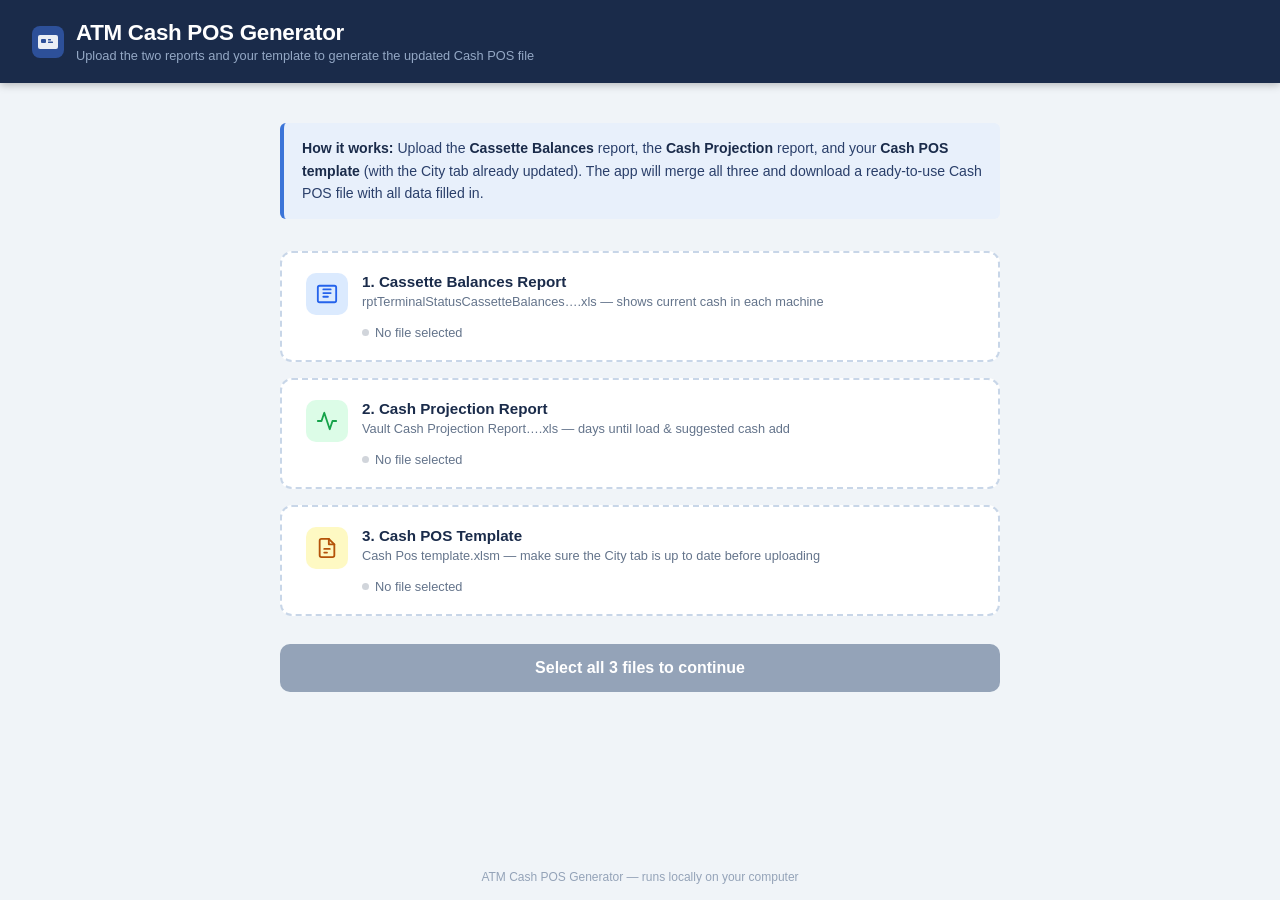
==== templates/index.html @ 0773ab5d "Initial ATM Cash POS Generator Flask app that merges Cassette Balances and Cash Projection reports i" ====
<!DOCTYPE html>
<html lang="en">
<head>
  <meta charset="UTF-8" />
  <meta name="viewport" content="width=device-width, initial-scale=1.0" />
  <title>ATM Cash POS Generator</title>
  <style>
    *, *::before, *::after { box-sizing: border-box; margin: 0; padding: 0; }

    body {
      font-family: -apple-system, BlinkMacSystemFont, 'Segoe UI', Roboto, sans-serif;
      background: #f0f4f8;
      min-height: 100vh;
      display: flex;
      flex-direction: column;
    }

    header {
      background: #1a2b4a;
      color: #fff;
      padding: 20px 32px;
      display: flex;
      align-items: center;
      gap: 12px;
      box-shadow: 0 2px 8px rgba(0,0,0,0.25);
    }

    header svg { flex-shrink: 0; }

    header h1 {
      font-size: 1.4rem;
      font-weight: 700;
      letter-spacing: -0.3px;
    }

    header p {
      font-size: 0.8rem;
      color: #94a8c5;
      margin-top: 2px;
    }

    main {
      flex: 1;
      max-width: 760px;
      width: 100%;
      margin: 40px auto;
      padding: 0 20px 40px;
    }

    .instructions {
      background: #e8f0fb;
      border-left: 4px solid #3b74d8;
      border-radius: 6px;
      padding: 14px 18px;
      margin-bottom: 32px;
      font-size: 0.88rem;
      color: #2a3f6a;
      line-height: 1.6;
    }

    .instructions strong { color: #1a2b4a; }

    .uploads-grid {
      display: grid;
      grid-template-columns: 1fr;
      gap: 16px;
      margin-bottom: 28px;
    }

    .upload-card {
      background: #fff;
      border: 2px dashed #c8d6e8;
      border-radius: 12px;
      padding: 20px 24px;
      cursor: pointer;
      transition: border-color 0.2s, background 0.2s;
      position: relative;
    }

    .upload-card:hover, .upload-card.drag-over {
      border-color: #3b74d8;
      background: #f5f8ff;
    }

    .upload-card.has-file {
      border-color: #22c55e;
      border-style: solid;
      background: #f0fdf4;
    }

    .upload-card input[type="file"] {
      position: absolute;
      inset: 0;
      opacity: 0;
      cursor: pointer;
      width: 100%;
      height: 100%;
    }

    .card-header {
      display: flex;
      align-items: flex-start;
      gap: 14px;
    }

    .card-icon {
      width: 42px;
      height: 42px;
      border-radius: 10px;
      display: flex;
      align-items: center;
      justify-content: center;
      flex-shrink: 0;
    }

    .icon-blue  { background: #dbeafe; }
    .icon-green { background: #dcfce7; }
    .icon-amber { background: #fef9c3; }

    .card-text h3 {
      font-size: 0.95rem;
      font-weight: 600;
      color: #1a2b4a;
      margin-bottom: 3px;
    }

    .card-text p {
      font-size: 0.8rem;
      color: #64748b;
      line-height: 1.4;
    }

    .file-status {
      margin-top: 10px;
      margin-left: 56px;
      font-size: 0.8rem;
      color: #64748b;
      display: flex;
      align-items: center;
      gap: 6px;
    }

    .file-status.selected { color: #16a34a; }
    .file-status .dot { width: 7px; height: 7px; border-radius: 50%; background: #d1d5db; }
    .file-status.selected .dot { background: #22c55e; }

    .btn-process {
      width: 100%;
      padding: 15px;
      background: #1a2b4a;
      color: #fff;
      border: none;
      border-radius: 10px;
      font-size: 1rem;
      font-weight: 600;
      cursor: pointer;
      transition: background 0.2s, transform 0.1s;
      display: flex;
      align-items: center;
      justify-content: center;
      gap: 10px;
    }

    .btn-process:hover:not(:disabled) { background: #243d6b; }
    .btn-process:active:not(:disabled) { transform: scale(0.99); }
    .btn-process:disabled { background: #94a3b8; cursor: not-allowed; }

    .spinner {
      width: 20px;
      height: 20px;
      border: 3px solid rgba(255,255,255,0.3);
      border-top-color: #fff;
      border-radius: 50%;
      animation: spin 0.7s linear infinite;
      display: none;
    }

    @keyframes spin { to { transform: rotate(360deg); } }

    .toast {
      margin-top: 20px;
      padding: 14px 18px;
      border-radius: 8px;
      font-size: 0.88rem;
      display: none;
      align-items: flex-start;
      gap: 10px;
      line-height: 1.5;
    }

    .toast.success {
      background: #f0fdf4;
      border: 1px solid #86efac;
      color: #166534;
      display: flex;
    }

    .toast.error {
      background: #fef2f2;
      border: 1px solid #fca5a5;
      color: #991b1b;
      display: flex;
    }

    .toast svg { flex-shrink: 0; margin-top: 1px; }

    .stats {
      display: flex;
      gap: 12px;
      margin-top: 8px;
    }

    .stat-badge {
      background: #dcfce7;
      color: #166534;
      padding: 3px 10px;
      border-radius: 20px;
      font-size: 0.78rem;
      font-weight: 600;
    }

    footer {
      text-align: center;
      padding: 16px;
      font-size: 0.75rem;
      color: #94a3b8;
    }
  </style>
</head>
<body>

<header>
  <svg width="32" height="32" viewBox="0 0 32 32" fill="none">
    <rect width="32" height="32" rx="8" fill="#2d5099"/>
    <rect x="6" y="9" width="20" height="14" rx="2" fill="white" opacity="0.9"/>
    <rect x="9" y="13" width="5" height="4" rx="1" fill="#2d5099"/>
    <rect x="16" y="13" width="3" height="1.5" rx="0.5" fill="#2d5099"/>
    <rect x="16" y="15.5" width="5" height="1.5" rx="0.5" fill="#2d5099"/>
  </svg>
  <div>
    <h1>ATM Cash POS Generator</h1>
    <p>Upload the two reports and your template to generate the updated Cash POS file</p>
  </div>
</header>

<main>
  <div class="instructions">
    <strong>How it works:</strong> Upload the <strong>Cassette Balances</strong> report, the <strong>Cash Projection</strong> report, and your <strong>Cash POS template</strong> (with the City tab already updated). The app will merge all three and download a ready-to-use Cash POS file with all data filled in.
  </div>

  <form id="uploadForm">
    <div class="uploads-grid">

      <!-- Cassette Balances -->
      <div class="upload-card" id="card-cassette">
        <input type="file" name="cassette" id="file-cassette" accept=".xls,.xlsx" />
        <div class="card-header">
          <div class="card-icon icon-blue">
            <svg width="22" height="22" viewBox="0 0 24 24" fill="none" stroke="#2563eb" stroke-width="2" stroke-linecap="round" stroke-linejoin="round">
              <rect x="2" y="3" width="20" height="18" rx="2"/>
              <path d="M8 7h8M8 11h8M8 15h5"/>
            </svg>
          </div>
          <div class="card-text">
            <h3>1. Cassette Balances Report</h3>
            <p>rptTerminalStatusCassetteBalances&hellip;.xls &mdash; shows current cash in each machine</p>
          </div>
        </div>
        <div class="file-status" id="status-cassette">
          <span class="dot"></span>
          <span>No file selected</span>
        </div>
      </div>

      <!-- Cash Projection -->
      <div class="upload-card" id="card-projection">
        <input type="file" name="projection" id="file-projection" accept=".xls,.xlsx" />
        <div class="card-header">
          <div class="card-icon icon-green">
            <svg width="22" height="22" viewBox="0 0 24 24" fill="none" stroke="#16a34a" stroke-width="2" stroke-linecap="round" stroke-linejoin="round">
              <polyline points="22 12 18 12 15 21 9 3 6 12 2 12"/>
            </svg>
          </div>
          <div class="card-text">
            <h3>2. Cash Projection Report</h3>
            <p>Vault Cash Projection Report&hellip;.xls &mdash; days until load &amp; suggested cash add</p>
          </div>
        </div>
        <div class="file-status" id="status-projection">
          <span class="dot"></span>
          <span>No file selected</span>
        </div>
      </div>

      <!-- Template -->
      <div class="upload-card" id="card-template">
        <input type="file" name="template" id="file-template" accept=".xlsm,.xlsx" />
        <div class="card-header">
          <div class="card-icon icon-amber">
            <svg width="22" height="22" viewBox="0 0 24 24" fill="none" stroke="#b45309" stroke-width="2" stroke-linecap="round" stroke-linejoin="round">
              <path d="M14 2H6a2 2 0 0 0-2 2v16a2 2 0 0 0 2 2h12a2 2 0 0 0 2-2V8z"/>
              <polyline points="14 2 14 8 20 8"/>
              <line x1="9" y1="13" x2="15" y2="13"/>
              <line x1="9" y1="17" x2="12" y2="17"/>
            </svg>
          </div>
          <div class="card-text">
            <h3>3. Cash POS Template</h3>
            <p>Cash Pos template.xlsm &mdash; make sure the City tab is up to date before uploading</p>
          </div>
        </div>
        <div class="file-status" id="status-template">
          <span class="dot"></span>
          <span>No file selected</span>
        </div>
      </div>

    </div>

    <button type="submit" class="btn-process" id="btnProcess" disabled>
      <div class="spinner" id="spinner"></div>
      <span id="btnText">Select all 3 files to continue</span>
    </button>
  </form>

  <div class="toast" id="toastSuccess">
    <svg width="18" height="18" viewBox="0 0 24 24" fill="none" stroke="#16a34a" stroke-width="2.5" stroke-linecap="round" stroke-linejoin="round">
      <path d="M22 11.08V12a10 10 0 1 1-5.93-9.14"/><polyline points="22 4 12 14.01 9 11.01"/>
    </svg>
    <div>
      <strong>File downloaded successfully!</strong>
      <div class="stats" id="statsRow"></div>
    </div>
  </div>

  <div class="toast" id="toastError">
    <svg width="18" height="18" viewBox="0 0 24 24" fill="none" stroke="#dc2626" stroke-width="2.5" stroke-linecap="round" stroke-linejoin="round">
      <circle cx="12" cy="12" r="10"/><line x1="15" y1="9" x2="9" y2="15"/><line x1="9" y1="9" x2="15" y2="15"/>
    </svg>
    <span id="errorMsg"></span>
  </div>
</main>

<footer>ATM Cash POS Generator &mdash; runs locally on your computer</footer>

<script>
  const files = { cassette: null, projection: null, template: null };

  function updateCard(name, filename) {
    const card = document.getElementById(`card-${name}`);
    const status = document.getElementById(`status-${name}`);
    if (filename) {
      card.classList.add('has-file');
      status.classList.add('selected');
      status.innerHTML = `<span class="dot"></span><span>${filename}</span>`;
    } else {
      card.classList.remove('has-file');
      status.classList.remove('selected');
      status.innerHTML = `<span class="dot"></span><span>No file selected</span>`;
    }
    checkReady();
  }

  function checkReady() {
    const ready = files.cassette && files.projection && files.template;
    const btn = document.getElementById('btnProcess');
    const btnText = document.getElementById('btnText');
    btn.disabled = !ready;
    btnText.textContent = ready ? 'Generate Cash POS File' : 'Select all 3 files to continue';
  }

  ['cassette', 'projection', 'template'].forEach(name => {
    const input = document.getElementById(`file-${name}`);
    input.addEventListener('change', () => {
      files[name] = input.files[0] || null;
      updateCard(name, files[name]?.name || null);
    });

    const card = document.getElementById(`card-${name}`);
    card.addEventListener('dragover', e => { e.preventDefault(); card.classList.add('drag-over'); });
    card.addEventListener('dragleave', () => card.classList.remove('drag-over'));
    card.addEventListener('drop', e => {
      e.preventDefault();
      card.classList.remove('drag-over');
      const file = e.dataTransfer.files[0];
      if (file) {
        const dt = new DataTransfer();
        dt.items.add(file);
        input.files = dt.files;
        files[name] = file;
        updateCard(name, file.name);
      }
    });
  });

  document.getElementById('uploadForm').addEventListener('submit', async (e) => {
    e.preventDefault();

    const btn = document.getElementById('btnProcess');
    const spinner = document.getElementById('spinner');
    const btnText = document.getElementById('btnText');
    const successToast = document.getElementById('toastSuccess');
    const errorToast = document.getElementById('toastError');

    btn.disabled = true;
    spinner.style.display = 'block';
    btnText.textContent = 'Processing…';
    successToast.style.display = 'none';
    errorToast.style.display = 'none';

    const formData = new FormData();
    formData.append('cassette', files.cassette);
    formData.append('projection', files.projection);
    formData.append('template', files.template);

    try {
      const response = await fetch('/process', { method: 'POST', body: formData });

      if (!response.ok) {
        const data = await response.json().catch(() => ({ error: 'Unknown error' }));
        throw new Error(data.error || `Server error ${response.status}`);
      }

      const totalCount = response.headers.get('X-Terminal-Count');
      const tulsaCount = response.headers.get('X-Tulsa-Count');

      const blob = await response.blob();
      const cd = response.headers.get('Content-Disposition') || '';
      const match = cd.match(/filename="?([^"]+)"?/);
      const filename = match ? match[1] : 'Cash_Pos.xlsm';

      const url = URL.createObjectURL(blob);
      const a = document.createElement('a');
      a.href = url;
      a.download = filename;
      a.click();
      URL.revokeObjectURL(url);

      const statsRow = document.getElementById('statsRow');
      statsRow.innerHTML = '';
      if (totalCount) {
        statsRow.innerHTML += `<span class="stat-badge">${totalCount} terminals</span>`;
      }
      if (tulsaCount) {
        statsRow.innerHTML += `<span class="stat-badge">${tulsaCount} Tulsa</span>`;
      }

      successToast.style.display = 'flex';
    } catch (err) {
      document.getElementById('errorMsg').textContent = err.message;
      errorToast.style.display = 'flex';
    } finally {
      btn.disabled = false;
      spinner.style.display = 'none';
      btnText.textContent = 'Generate Cash POS File';
    }
  });
</script>
</body>
</html>
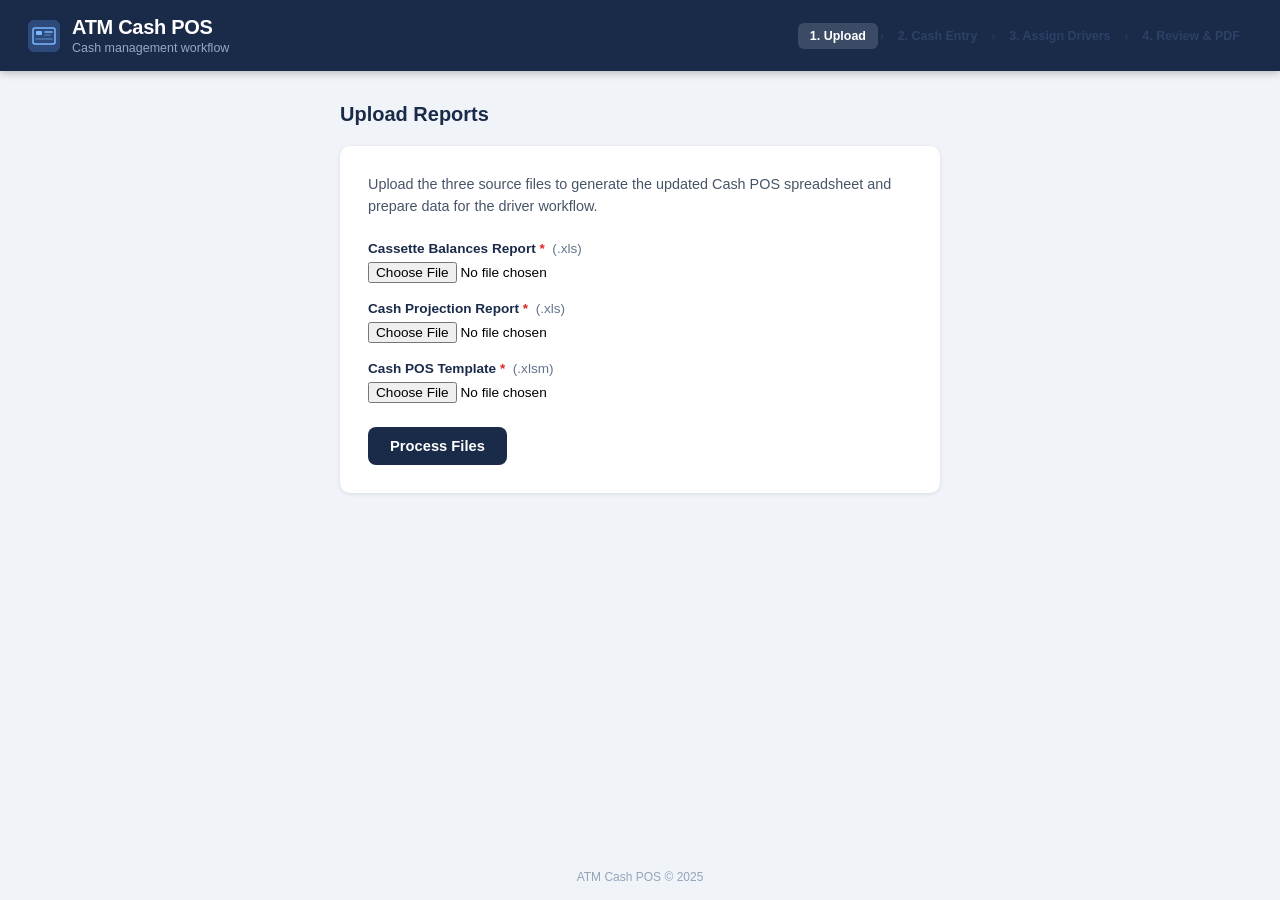
==== commit b6ba7b60: "Add Steps 2-4: cash entry, driver assignment, PDF generation" ====
--- a/templates/index.html
+++ b/templates/index.html
@@ -1,460 +1,172 @@
 <!DOCTYPE html>
 <html lang="en">
 <head>
-  <meta charset="UTF-8" />
-  <meta name="viewport" content="width=device-width, initial-scale=1.0" />
-  <title>ATM Cash POS Generator</title>
-  <style>
-    *, *::before, *::after { box-sizing: border-box; margin: 0; padding: 0; }
-
-    body {
-      font-family: -apple-system, BlinkMacSystemFont, 'Segoe UI', Roboto, sans-serif;
-      background: #f0f4f8;
-      min-height: 100vh;
-      display: flex;
-      flex-direction: column;
-    }
-
-    header {
-      background: #1a2b4a;
-      color: #fff;
-      padding: 20px 32px;
-      display: flex;
-      align-items: center;
-      gap: 12px;
-      box-shadow: 0 2px 8px rgba(0,0,0,0.25);
-    }
-
-    header svg { flex-shrink: 0; }
-
-    header h1 {
-      font-size: 1.4rem;
-      font-weight: 700;
-      letter-spacing: -0.3px;
-    }
-
-    header p {
-      font-size: 0.8rem;
-      color: #94a8c5;
-      margin-top: 2px;
-    }
-
-    main {
-      flex: 1;
-      max-width: 760px;
-      width: 100%;
-      margin: 40px auto;
-      padding: 0 20px 40px;
-    }
-
-    .instructions {
-      background: #e8f0fb;
-      border-left: 4px solid #3b74d8;
-      border-radius: 6px;
-      padding: 14px 18px;
-      margin-bottom: 32px;
-      font-size: 0.88rem;
-      color: #2a3f6a;
-      line-height: 1.6;
-    }
-
-    .instructions strong { color: #1a2b4a; }
-
-    .uploads-grid {
-      display: grid;
-      grid-template-columns: 1fr;
-      gap: 16px;
-      margin-bottom: 28px;
-    }
-
-    .upload-card {
-      background: #fff;
-      border: 2px dashed #c8d6e8;
-      border-radius: 12px;
-      padding: 20px 24px;
-      cursor: pointer;
-      transition: border-color 0.2s, background 0.2s;
-      position: relative;
-    }
-
-    .upload-card:hover, .upload-card.drag-over {
-      border-color: #3b74d8;
-      background: #f5f8ff;
-    }
-
-    .upload-card.has-file {
-      border-color: #22c55e;
-      border-style: solid;
-      background: #f0fdf4;
-    }
-
-    .upload-card input[type="file"] {
-      position: absolute;
-      inset: 0;
-      opacity: 0;
-      cursor: pointer;
-      width: 100%;
-      height: 100%;
-    }
-
-    .card-header {
-      display: flex;
-      align-items: flex-start;
-      gap: 14px;
-    }
-
-    .card-icon {
-      width: 42px;
-      height: 42px;
-      border-radius: 10px;
-      display: flex;
-      align-items: center;
-      justify-content: center;
-      flex-shrink: 0;
-    }
-
-    .icon-blue  { background: #dbeafe; }
-    .icon-green { background: #dcfce7; }
-    .icon-amber { background: #fef9c3; }
-
-    .card-text h3 {
-      font-size: 0.95rem;
-      font-weight: 600;
-      color: #1a2b4a;
-      margin-bottom: 3px;
-    }
-
-    .card-text p {
-      font-size: 0.8rem;
-      color: #64748b;
-      line-height: 1.4;
-    }
-
-    .file-status {
-      margin-top: 10px;
-      margin-left: 56px;
-      font-size: 0.8rem;
-      color: #64748b;
-      display: flex;
-      align-items: center;
-      gap: 6px;
-    }
-
-    .file-status.selected { color: #16a34a; }
-    .file-status .dot { width: 7px; height: 7px; border-radius: 50%; background: #d1d5db; }
-    .file-status.selected .dot { background: #22c55e; }
-
-    .btn-process {
-      width: 100%;
-      padding: 15px;
-      background: #1a2b4a;
-      color: #fff;
-      border: none;
-      border-radius: 10px;
-      font-size: 1rem;
-      font-weight: 600;
-      cursor: pointer;
-      transition: background 0.2s, transform 0.1s;
-      display: flex;
-      align-items: center;
-      justify-content: center;
-      gap: 10px;
-    }
-
-    .btn-process:hover:not(:disabled) { background: #243d6b; }
-    .btn-process:active:not(:disabled) { transform: scale(0.99); }
-    .btn-process:disabled { background: #94a3b8; cursor: not-allowed; }
-
-    .spinner {
-      width: 20px;
-      height: 20px;
-      border: 3px solid rgba(255,255,255,0.3);
-      border-top-color: #fff;
-      border-radius: 50%;
-      animation: spin 0.7s linear infinite;
-      display: none;
-    }
-
-    @keyframes spin { to { transform: rotate(360deg); } }
-
-    .toast {
-      margin-top: 20px;
-      padding: 14px 18px;
-      border-radius: 8px;
-      font-size: 0.88rem;
-      display: none;
-      align-items: flex-start;
-      gap: 10px;
-      line-height: 1.5;
-    }
-
-    .toast.success {
-      background: #f0fdf4;
-      border: 1px solid #86efac;
-      color: #166534;
-      display: flex;
-    }
-
-    .toast.error {
-      background: #fef2f2;
-      border: 1px solid #fca5a5;
-      color: #991b1b;
-      display: flex;
-    }
-
-    .toast svg { flex-shrink: 0; margin-top: 1px; }
-
-    .stats {
-      display: flex;
-      gap: 12px;
-      margin-top: 8px;
-    }
-
-    .stat-badge {
-      background: #dcfce7;
-      color: #166534;
-      padding: 3px 10px;
-      border-radius: 20px;
-      font-size: 0.78rem;
-      font-weight: 600;
-    }
-
-    footer {
-      text-align: center;
-      padding: 16px;
-      font-size: 0.75rem;
-      color: #94a3b8;
-    }
-  </style>
+  <meta charset="UTF-8">
+  <meta name="viewport" content="width=device-width, initial-scale=1.0">
+  <title>ATM Cash POS — Step 1</title>
+  <link rel="stylesheet" href="/static/style.css">
+  <script src="/static/utils.js"></script>
 </head>
 <body>
 
 <header>
   <svg width="32" height="32" viewBox="0 0 32 32" fill="none">
-    <rect width="32" height="32" rx="8" fill="#2d5099"/>
-    <rect x="6" y="9" width="20" height="14" rx="2" fill="white" opacity="0.9"/>
-    <rect x="9" y="13" width="5" height="4" rx="1" fill="#2d5099"/>
-    <rect x="16" y="13" width="3" height="1.5" rx="0.5" fill="#2d5099"/>
-    <rect x="16" y="15.5" width="5" height="1.5" rx="0.5" fill="#2d5099"/>
+    <rect width="32" height="32" rx="6" fill="#2d4a7a"/>
+    <rect x="5" y="8" width="22" height="16" rx="2" stroke="#7ab8ff" stroke-width="1.5"/>
+    <rect x="8" y="11" width="6" height="4" rx="1" fill="#7ab8ff"/>
+    <line x1="17" y1="12" x2="24" y2="12" stroke="#7ab8ff" stroke-width="1.5" stroke-linecap="round"/>
+    <line x1="17" y1="15" x2="22" y2="15" stroke="#4a7ab5" stroke-width="1.5" stroke-linecap="round"/>
+    <line x1="8" y1="19" x2="24" y2="19" stroke="#4a7ab5" stroke-width="1.5" stroke-linecap="round"/>
   </svg>
-  <div>
-    <h1>ATM Cash POS Generator</h1>
-    <p>Upload the two reports and your template to generate the updated Cash POS file</p>
+  <div class="header-title">
+    <h1>ATM Cash POS</h1>
+    <p>Cash management workflow</p>
   </div>
+  <nav class="step-nav">
+    <a href="/" class="active">1. Upload</a>
+    <span class="sep">›</span>
+    <a href="/step2" class="disabled">2. Cash Entry</a>
+    <span class="sep">›</span>
+    <a href="/step3" class="disabled">3. Assign Drivers</a>
+    <span class="sep">›</span>
+    <a href="/step4" class="disabled">4. Review & PDF</a>
+  </nav>
 </header>
 
-<main>
-  <div class="instructions">
-    <strong>How it works:</strong> Upload the <strong>Cassette Balances</strong> report, the <strong>Cash Projection</strong> report, and your <strong>Cash POS template</strong> (with the City tab already updated). The app will merge all three and download a ready-to-use Cash POS file with all data filled in.
+<main class="page-main" style="max-width:640px">
+
+  <div class="page-header">
+    <h2>Upload Reports</h2>
   </div>
 
-  <form id="uploadForm">
-    <div class="uploads-grid">
+  <div style="background:#fff;border-radius:10px;padding:28px;box-shadow:0 1px 4px rgba(0,0,0,0.1)">
+    <p style="font-size:0.9rem;color:#475569;margin-bottom:24px;line-height:1.5">
+      Upload the three source files to generate the updated Cash POS spreadsheet
+      and prepare data for the driver workflow.
+    </p>
 
-      <!-- Cassette Balances -->
-      <div class="upload-card" id="card-cassette">
-        <input type="file" name="cassette" id="file-cassette" accept=".xls,.xlsx" />
-        <div class="card-header">
-          <div class="card-icon icon-blue">
-            <svg width="22" height="22" viewBox="0 0 24 24" fill="none" stroke="#2563eb" stroke-width="2" stroke-linecap="round" stroke-linejoin="round">
-              <rect x="2" y="3" width="20" height="18" rx="2"/>
-              <path d="M8 7h8M8 11h8M8 15h5"/>
-            </svg>
-          </div>
-          <div class="card-text">
-            <h3>1. Cassette Balances Report</h3>
-            <p>rptTerminalStatusCassetteBalances&hellip;.xls &mdash; shows current cash in each machine</p>
-          </div>
+    <form id="uploadForm">
+      <div style="display:flex;flex-direction:column;gap:18px;margin-bottom:24px">
+
+        <div>
+          <label style="display:block;font-size:0.85rem;font-weight:600;color:#1a2b4a;margin-bottom:6px">
+            Cassette Balances Report <span style="color:#dc2626">*</span>
+            <span style="font-weight:400;color:#64748b">&nbsp;(.xls)</span>
+          </label>
+          <input type="file" id="cassette" name="cassette" accept=".xls,.xlsx"
+            style="font-size:0.85rem;width:100%">
         </div>
-        <div class="file-status" id="status-cassette">
-          <span class="dot"></span>
-          <span>No file selected</span>
+
+        <div>
+          <label style="display:block;font-size:0.85rem;font-weight:600;color:#1a2b4a;margin-bottom:6px">
+            Cash Projection Report <span style="color:#dc2626">*</span>
+            <span style="font-weight:400;color:#64748b">&nbsp;(.xls)</span>
+          </label>
+          <input type="file" id="projection" name="projection" accept=".xls,.xlsx"
+            style="font-size:0.85rem;width:100%">
+        </div>
+
+        <div>
+          <label style="display:block;font-size:0.85rem;font-weight:600;color:#1a2b4a;margin-bottom:6px">
+            Cash POS Template <span style="color:#dc2626">*</span>
+            <span style="font-weight:400;color:#64748b">&nbsp;(.xlsm)</span>
+          </label>
+          <input type="file" id="template" name="template" accept=".xlsm,.xlsx"
+            style="font-size:0.85rem;width:100%">
         </div>
       </div>
 
-      <!-- Cash Projection -->
-      <div class="upload-card" id="card-projection">
-        <input type="file" name="projection" id="file-projection" accept=".xls,.xlsx" />
-        <div class="card-header">
-          <div class="card-icon icon-green">
-            <svg width="22" height="22" viewBox="0 0 24 24" fill="none" stroke="#16a34a" stroke-width="2" stroke-linecap="round" stroke-linejoin="round">
-              <polyline points="22 12 18 12 15 21 9 3 6 12 2 12"/>
-            </svg>
-          </div>
-          <div class="card-text">
-            <h3>2. Cash Projection Report</h3>
-            <p>Vault Cash Projection Report&hellip;.xls &mdash; days until load &amp; suggested cash add</p>
-          </div>
-        </div>
-        <div class="file-status" id="status-projection">
-          <span class="dot"></span>
-          <span>No file selected</span>
-        </div>
+      <div id="errorBox" style="display:none;background:#fef2f2;border-left:4px solid #dc2626;border-radius:6px;padding:12px 16px;font-size:0.86rem;color:#991b1b;margin-bottom:16px"></div>
+
+      <div style="display:flex;align-items:center;gap:16px;flex-wrap:wrap">
+        <button type="submit" class="btn-primary" id="submitBtn">
+          <span id="btnText">Process Files</span>
+          <span class="spinner" id="spinner"></span>
+        </button>
+        <span id="successMsg" style="display:none;font-size:0.88rem;color:#16a34a;font-weight:600"></span>
       </div>
-
-      <!-- Template -->
-      <div class="upload-card" id="card-template">
-        <input type="file" name="template" id="file-template" accept=".xlsm,.xlsx" />
-        <div class="card-header">
-          <div class="card-icon icon-amber">
-            <svg width="22" height="22" viewBox="0 0 24 24" fill="none" stroke="#b45309" stroke-width="2" stroke-linecap="round" stroke-linejoin="round">
-              <path d="M14 2H6a2 2 0 0 0-2 2v16a2 2 0 0 0 2 2h12a2 2 0 0 0 2-2V8z"/>
-              <polyline points="14 2 14 8 20 8"/>
-              <line x1="9" y1="13" x2="15" y2="13"/>
-              <line x1="9" y1="17" x2="12" y2="17"/>
-            </svg>
-          </div>
-          <div class="card-text">
-            <h3>3. Cash POS Template</h3>
-            <p>Cash Pos template.xlsm &mdash; make sure the City tab is up to date before uploading</p>
-          </div>
-        </div>
-        <div class="file-status" id="status-template">
-          <span class="dot"></span>
-          <span>No file selected</span>
-        </div>
-      </div>
-
-    </div>
-
-    <button type="submit" class="btn-process" id="btnProcess" disabled>
-      <div class="spinner" id="spinner"></div>
-      <span id="btnText">Select all 3 files to continue</span>
-    </button>
-  </form>
-
-  <div class="toast" id="toastSuccess">
-    <svg width="18" height="18" viewBox="0 0 24 24" fill="none" stroke="#16a34a" stroke-width="2.5" stroke-linecap="round" stroke-linejoin="round">
-      <path d="M22 11.08V12a10 10 0 1 1-5.93-9.14"/><polyline points="22 4 12 14.01 9 11.01"/>
-    </svg>
-    <div>
-      <strong>File downloaded successfully!</strong>
-      <div class="stats" id="statsRow"></div>
-    </div>
+    </form>
   </div>
 
-  <div class="toast" id="toastError">
-    <svg width="18" height="18" viewBox="0 0 24 24" fill="none" stroke="#dc2626" stroke-width="2.5" stroke-linecap="round" stroke-linejoin="round">
-      <circle cx="12" cy="12" r="10"/><line x1="15" y1="9" x2="9" y2="15"/><line x1="9" y1="9" x2="15" y2="15"/>
-    </svg>
-    <span id="errorMsg"></span>
+  <div id="continueSection" style="display:none;margin-top:20px;background:#f0fdf4;border:1px solid #bbf7d0;border-radius:10px;padding:20px;display:none">
+    <p style="font-size:0.9rem;color:#166534;margin-bottom:12px">
+      <strong>Done!</strong> Excel file downloaded.
+      <span id="countMsg"></span>
+    </p>
+    <a href="/step2" id="continueBtn" class="btn-success" style="text-decoration:none;display:inline-flex">
+      Continue to Cash Entry →
+    </a>
   </div>
+
 </main>
 
-<footer>ATM Cash POS Generator &mdash; runs locally on your computer</footer>
+<footer>ATM Cash POS &copy; 2025</footer>
 
 <script>
-  const files = { cassette: null, projection: null, template: null };
+(function () {
+  const form = document.getElementById('uploadForm');
+  const submitBtn = document.getElementById('submitBtn');
+  const btnText = document.getElementById('btnText');
+  const spinner = document.getElementById('spinner');
+  const errorBox = document.getElementById('errorBox');
+  const successMsg = document.getElementById('successMsg');
+  const continueSection = document.getElementById('continueSection');
+  const countMsg = document.getElementById('countMsg');
 
-  function updateCard(name, filename) {
-    const card = document.getElementById(`card-${name}`);
-    const status = document.getElementById(`status-${name}`);
-    if (filename) {
-      card.classList.add('has-file');
-      status.classList.add('selected');
-      status.innerHTML = `<span class="dot"></span><span>${filename}</span>`;
-    } else {
-      card.classList.remove('has-file');
-      status.classList.remove('selected');
-      status.innerHTML = `<span class="dot"></span><span>No file selected</span>`;
+  form.addEventListener('submit', async function (e) {
+    e.preventDefault();
+    errorBox.style.display = 'none';
+    errorBox.textContent = '';
+    successMsg.style.display = 'none';
+
+    const cassette = document.getElementById('cassette').files[0];
+    const projection = document.getElementById('projection').files[0];
+    const template = document.getElementById('template').files[0];
+
+    if (!cassette || !projection || !template) {
+      errorBox.textContent = 'Please select all three files before processing.';
+      errorBox.style.display = 'block';
+      return;
     }
-    checkReady();
-  }
 
-  function checkReady() {
-    const ready = files.cassette && files.projection && files.template;
-    const btn = document.getElementById('btnProcess');
-    const btnText = document.getElementById('btnText');
-    btn.disabled = !ready;
-    btnText.textContent = ready ? 'Generate Cash POS File' : 'Select all 3 files to continue';
-  }
+    submitBtn.disabled = true;
+    btnText.textContent = 'Processing…';
+    spinner.style.display = 'inline-block';
 
-  ['cassette', 'projection', 'template'].forEach(name => {
-    const input = document.getElementById(`file-${name}`);
-    input.addEventListener('change', () => {
-      files[name] = input.files[0] || null;
-      updateCard(name, files[name]?.name || null);
-    });
-
-    const card = document.getElementById(`card-${name}`);
-    card.addEventListener('dragover', e => { e.preventDefault(); card.classList.add('drag-over'); });
-    card.addEventListener('dragleave', () => card.classList.remove('drag-over'));
-    card.addEventListener('drop', e => {
-      e.preventDefault();
-      card.classList.remove('drag-over');
-      const file = e.dataTransfer.files[0];
-      if (file) {
-        const dt = new DataTransfer();
-        dt.items.add(file);
-        input.files = dt.files;
-        files[name] = file;
-        updateCard(name, file.name);
-      }
-    });
-  });
-
-  document.getElementById('uploadForm').addEventListener('submit', async (e) => {
-    e.preventDefault();
-
-    const btn = document.getElementById('btnProcess');
-    const spinner = document.getElementById('spinner');
-    const btnText = document.getElementById('btnText');
-    const successToast = document.getElementById('toastSuccess');
-    const errorToast = document.getElementById('toastError');
-
-    btn.disabled = true;
-    spinner.style.display = 'block';
-    btnText.textContent = 'Processing…';
-    successToast.style.display = 'none';
-    errorToast.style.display = 'none';
-
-    const formData = new FormData();
-    formData.append('cassette', files.cassette);
-    formData.append('projection', files.projection);
-    formData.append('template', files.template);
+    const fd = new FormData();
+    fd.append('cassette', cassette);
+    fd.append('projection', projection);
+    fd.append('template', template);
 
     try {
-      const response = await fetch('/process', { method: 'POST', body: formData });
+      const res = await fetch('/process', { method: 'POST', body: fd });
+      const data = await res.json();
 
-      if (!response.ok) {
-        const data = await response.json().catch(() => ({ error: 'Unknown error' }));
-        throw new Error(data.error || `Server error ${response.status}`);
+      if (!res.ok) {
+        throw new Error(data.error || `Server error ${res.status}`);
       }
 
-      const totalCount = response.headers.get('X-Terminal-Count');
-      const tulsaCount = response.headers.get('X-Tulsa-Count');
+      // Download the Excel file
+      triggerBase64Download(data.excel_b64, data.filename, 'application/vnd.ms-excel.sheet.macroEnabled.12');
 
-      const blob = await response.blob();
-      const cd = response.headers.get('Content-Disposition') || '';
-      const match = cd.match(/filename="?([^"]+)"?/);
-      const filename = match ? match[1] : 'Cash_Pos.xlsm';
+      // Save terminals to session
+      saveToSession(STORAGE_KEYS.TERMINALS, data.terminals);
 
-      const url = URL.createObjectURL(blob);
-      const a = document.createElement('a');
-      a.href = url;
-      a.download = filename;
-      a.click();
-      URL.revokeObjectURL(url);
+      // Show continue section
+      countMsg.textContent = ` Found ${data.total} terminal${data.total !== 1 ? 's' : ''} (${data.tulsa} Tulsa).`;
+      continueSection.style.display = 'block';
 
-      const statsRow = document.getElementById('statsRow');
-      statsRow.innerHTML = '';
-      if (totalCount) {
-        statsRow.innerHTML += `<span class="stat-badge">${totalCount} terminals</span>`;
-      }
-      if (tulsaCount) {
-        statsRow.innerHTML += `<span class="stat-badge">${tulsaCount} Tulsa</span>`;
-      }
-
-      successToast.style.display = 'flex';
     } catch (err) {
-      document.getElementById('errorMsg').textContent = err.message;
-      errorToast.style.display = 'flex';
+      errorBox.textContent = err.message || 'An unexpected error occurred.';
+      errorBox.style.display = 'block';
     } finally {
-      btn.disabled = false;
+      submitBtn.disabled = false;
+      btnText.textContent = 'Process Files';
       spinner.style.display = 'none';
-      btnText.textContent = 'Generate Cash POS File';
     }
   });
+})();
 </script>
+
 </body>
 </html>
--- a/static/style.css
+++ b/static/style.css
@@ -0,0 +1,396 @@
+*, *::before, *::after { box-sizing: border-box; margin: 0; padding: 0; }
+
+body {
+  font-family: -apple-system, BlinkMacSystemFont, 'Segoe UI', Roboto, sans-serif;
+  background: #f0f4f8;
+  min-height: 100vh;
+  display: flex;
+  flex-direction: column;
+}
+
+/* ── Header ── */
+header {
+  background: #1a2b4a;
+  color: #fff;
+  padding: 16px 28px;
+  display: flex;
+  align-items: center;
+  gap: 12px;
+  box-shadow: 0 2px 8px rgba(0,0,0,0.25);
+  flex-wrap: wrap;
+}
+
+header svg { flex-shrink: 0; }
+
+.header-title h1 { font-size: 1.25rem; font-weight: 700; letter-spacing: -0.3px; }
+.header-title p  { font-size: 0.78rem; color: #94a8c5; margin-top: 2px; }
+
+/* ── Step nav ── */
+.step-nav {
+  margin-left: auto;
+  display: flex;
+  align-items: center;
+  gap: 0;
+  flex-wrap: nowrap;
+}
+
+.step-nav a {
+  padding: 6px 12px;
+  font-size: 0.78rem;
+  font-weight: 600;
+  color: #4a5f80;
+  text-decoration: none;
+  border-radius: 6px;
+  white-space: nowrap;
+  transition: color 0.15s, background 0.15s;
+}
+
+.step-nav a.active  { color: #fff; background: rgba(255,255,255,0.15); }
+.step-nav a.done    { color: #7ab8ff; }
+.step-nav a.done:hover { color: #fff; }
+.step-nav a.disabled { color: #2d4166; pointer-events: none; }
+.step-nav .sep { color: #2d4166; padding: 0 2px; font-size: 0.7rem; }
+
+/* ── Page layout ── */
+.page-main {
+  flex: 1;
+  max-width: 1240px;
+  width: 100%;
+  margin: 32px auto;
+  padding: 0 20px 80px;
+}
+
+.page-header {
+  display: flex;
+  align-items: center;
+  justify-content: space-between;
+  margin-bottom: 20px;
+  flex-wrap: wrap;
+  gap: 12px;
+}
+
+.page-header h2 { font-size: 1.25rem; font-weight: 700; color: #1a2b4a; }
+
+/* ── Tables ── */
+.table-wrap {
+  overflow-x: auto;
+  border-radius: 10px;
+  box-shadow: 0 1px 4px rgba(0,0,0,0.1);
+}
+
+.data-table {
+  width: 100%;
+  border-collapse: collapse;
+  font-size: 0.84rem;
+  background: #fff;
+}
+
+.data-table th {
+  background: #1a2b4a;
+  color: #fff;
+  padding: 10px 12px;
+  text-align: left;
+  font-weight: 600;
+  white-space: nowrap;
+  position: sticky;
+  top: 0;
+  z-index: 10;
+}
+
+.data-table td {
+  padding: 8px 12px;
+  border-bottom: 1px solid #e8eef5;
+  vertical-align: middle;
+}
+
+.data-table tbody tr:hover { background: #f5f8ff !important; }
+
+.data-table tfoot td {
+  background: #e8eef5;
+  font-weight: 700;
+  border-top: 2px solid #c8d6e8;
+  padding: 10px 12px;
+}
+
+/* ── Urgency row colors ── */
+.urgency-red    { background: #fef2f2; }
+.urgency-orange { background: #fff7ed; }
+.urgency-yellow { background: #fefce8; }
+.urgency-green  { background: #f0fdf4; }
+
+/* ── Cash input ── */
+input.cash-input {
+  width: 110px;
+  padding: 6px 8px;
+  border: 1px solid #c8d6e8;
+  border-radius: 6px;
+  text-align: right;
+  font-size: 0.85rem;
+  font-family: inherit;
+}
+
+input.cash-input:focus {
+  border-color: #3b74d8;
+  outline: none;
+  box-shadow: 0 0 0 3px rgba(59,116,216,0.15);
+}
+
+/* ── Buttons ── */
+.btn-primary {
+  padding: 11px 22px;
+  background: #1a2b4a;
+  color: #fff;
+  border: none;
+  border-radius: 8px;
+  font-size: 0.92rem;
+  font-weight: 600;
+  cursor: pointer;
+  font-family: inherit;
+  display: inline-flex;
+  align-items: center;
+  gap: 8px;
+  transition: background 0.2s, transform 0.1s;
+  white-space: nowrap;
+}
+.btn-primary:hover:not(:disabled) { background: #243d6b; }
+.btn-primary:active:not(:disabled) { transform: scale(0.98); }
+.btn-primary:disabled { background: #94a3b8; cursor: not-allowed; }
+
+.btn-secondary {
+  padding: 11px 22px;
+  background: #e2e8f0;
+  color: #1a2b4a;
+  border: none;
+  border-radius: 8px;
+  font-size: 0.92rem;
+  font-weight: 600;
+  cursor: pointer;
+  font-family: inherit;
+  display: inline-flex;
+  align-items: center;
+  gap: 8px;
+  transition: background 0.2s;
+  white-space: nowrap;
+  text-decoration: none;
+}
+.btn-secondary:hover { background: #cbd5e1; }
+
+.btn-danger {
+  padding: 5px 10px;
+  background: #fee2e2;
+  color: #991b1b;
+  border: none;
+  border-radius: 6px;
+  font-size: 0.8rem;
+  font-weight: 600;
+  cursor: pointer;
+  font-family: inherit;
+  transition: background 0.15s;
+}
+.btn-danger:hover { background: #fecaca; }
+
+.btn-success {
+  padding: 11px 22px;
+  background: #16a34a;
+  color: #fff;
+  border: none;
+  border-radius: 8px;
+  font-size: 0.92rem;
+  font-weight: 600;
+  cursor: pointer;
+  font-family: inherit;
+  display: inline-flex;
+  align-items: center;
+  gap: 8px;
+  transition: background 0.2s;
+  white-space: nowrap;
+}
+.btn-success:hover:not(:disabled) { background: #15803d; }
+.btn-success:disabled { background: #94a3b8; cursor: not-allowed; }
+
+/* ── Summary / sticky bars ── */
+.summary-bar {
+  position: fixed;
+  bottom: 0;
+  left: 0;
+  right: 0;
+  background: #1a2b4a;
+  color: #fff;
+  padding: 14px 28px;
+  display: flex;
+  align-items: center;
+  gap: 28px;
+  z-index: 100;
+  box-shadow: 0 -2px 12px rgba(0,0,0,0.2);
+  flex-wrap: wrap;
+}
+
+.summary-bar .stat { font-size: 0.88rem; }
+.summary-bar .stat strong { font-size: 1rem; margin-left: 4px; }
+.summary-bar .actions { margin-left: auto; display: flex; gap: 12px; }
+
+/* ── Step 3 layout ── */
+.layout-split {
+  display: grid;
+  grid-template-columns: 260px 1fr;
+  gap: 20px;
+  align-items: start;
+}
+
+.driver-panel {
+  background: #fff;
+  border-radius: 10px;
+  border: 1px solid #e2e8f0;
+  padding: 18px;
+  position: sticky;
+  top: 20px;
+}
+
+.driver-panel h3 {
+  font-size: 0.9rem;
+  font-weight: 700;
+  color: #1a2b4a;
+  margin-bottom: 12px;
+  padding-bottom: 8px;
+  border-bottom: 1px solid #e8eef5;
+}
+
+.driver-item {
+  display: flex;
+  align-items: center;
+  justify-content: space-between;
+  padding: 6px 0;
+  border-bottom: 1px solid #f0f4f8;
+}
+
+.driver-item label {
+  display: flex;
+  align-items: center;
+  gap: 8px;
+  font-size: 0.88rem;
+  cursor: pointer;
+  color: #1a2b4a;
+}
+
+.driver-item input[type="checkbox"] { cursor: pointer; width: 15px; height: 15px; }
+
+.add-driver-form {
+  margin-top: 14px;
+  display: flex;
+  gap: 6px;
+}
+
+.add-driver-form input {
+  flex: 1;
+  padding: 7px 10px;
+  border: 1px solid #c8d6e8;
+  border-radius: 6px;
+  font-size: 0.84rem;
+  font-family: inherit;
+  min-width: 0;
+}
+
+.add-driver-form input:focus { border-color: #3b74d8; outline: none; }
+.add-driver-form button { flex-shrink: 0; }
+
+/* ── Step 4 driver cards ── */
+.driver-card {
+  background: #fff;
+  border-radius: 10px;
+  border: 1px solid #e2e8f0;
+  margin-bottom: 20px;
+  overflow: hidden;
+  box-shadow: 0 1px 3px rgba(0,0,0,0.07);
+}
+
+.driver-card-header {
+  background: #1a2b4a;
+  color: #fff;
+  padding: 14px 20px;
+  display: flex;
+  align-items: center;
+  gap: 14px;
+}
+
+.driver-card-header h3 { font-size: 1rem; font-weight: 700; }
+
+.driver-badge {
+  background: rgba(255,255,255,0.15);
+  padding: 3px 12px;
+  border-radius: 20px;
+  font-size: 0.8rem;
+  font-weight: 600;
+}
+
+.warning-card .driver-card-header { background: #92400e; }
+
+/* ── Grand total bar (Step 4) ── */
+.grand-total-bar {
+  background: #1e3a5f;
+  color: #fff;
+  border-radius: 10px;
+  padding: 16px 24px;
+  display: flex;
+  align-items: center;
+  gap: 28px;
+  margin-bottom: 24px;
+  flex-wrap: wrap;
+}
+
+.grand-total-bar .gt-stat { font-size: 0.9rem; }
+.grand-total-bar .gt-stat strong { font-size: 1.05rem; }
+
+/* ── Spinner ── */
+.spinner {
+  width: 18px;
+  height: 18px;
+  border: 2.5px solid rgba(255,255,255,0.3);
+  border-top-color: #fff;
+  border-radius: 50%;
+  animation: spin 0.7s linear infinite;
+  display: none;
+}
+@keyframes spin { to { transform: rotate(360deg); } }
+
+/* ── Misc ── */
+code { font-size: 0.82rem; background: #f0f4f8; padding: 1px 5px; border-radius: 4px; }
+
+footer {
+  text-align: center;
+  padding: 16px;
+  font-size: 0.75rem;
+  color: #94a3b8;
+  margin-top: auto;
+}
+
+select.city-select {
+  padding: 6px 10px;
+  border: 1px solid #c8d6e8;
+  border-radius: 6px;
+  font-size: 0.84rem;
+  font-family: inherit;
+  width: 100%;
+  max-width: 200px;
+  background: #fff;
+}
+
+select.city-select:focus { border-color: #3b74d8; outline: none; }
+
+.unassigned-city { background: #fffbeb; }
+
+.info-banner {
+  background: #e8f0fb;
+  border-left: 4px solid #3b74d8;
+  border-radius: 6px;
+  padding: 12px 16px;
+  font-size: 0.86rem;
+  color: #2a3f6a;
+  margin-bottom: 20px;
+}
+
+@media (max-width: 720px) {
+  .layout-split { grid-template-columns: 1fr; }
+  .driver-panel { position: static; }
+  .step-nav { display: none; }
+  .summary-bar { gap: 12px; }
+}
